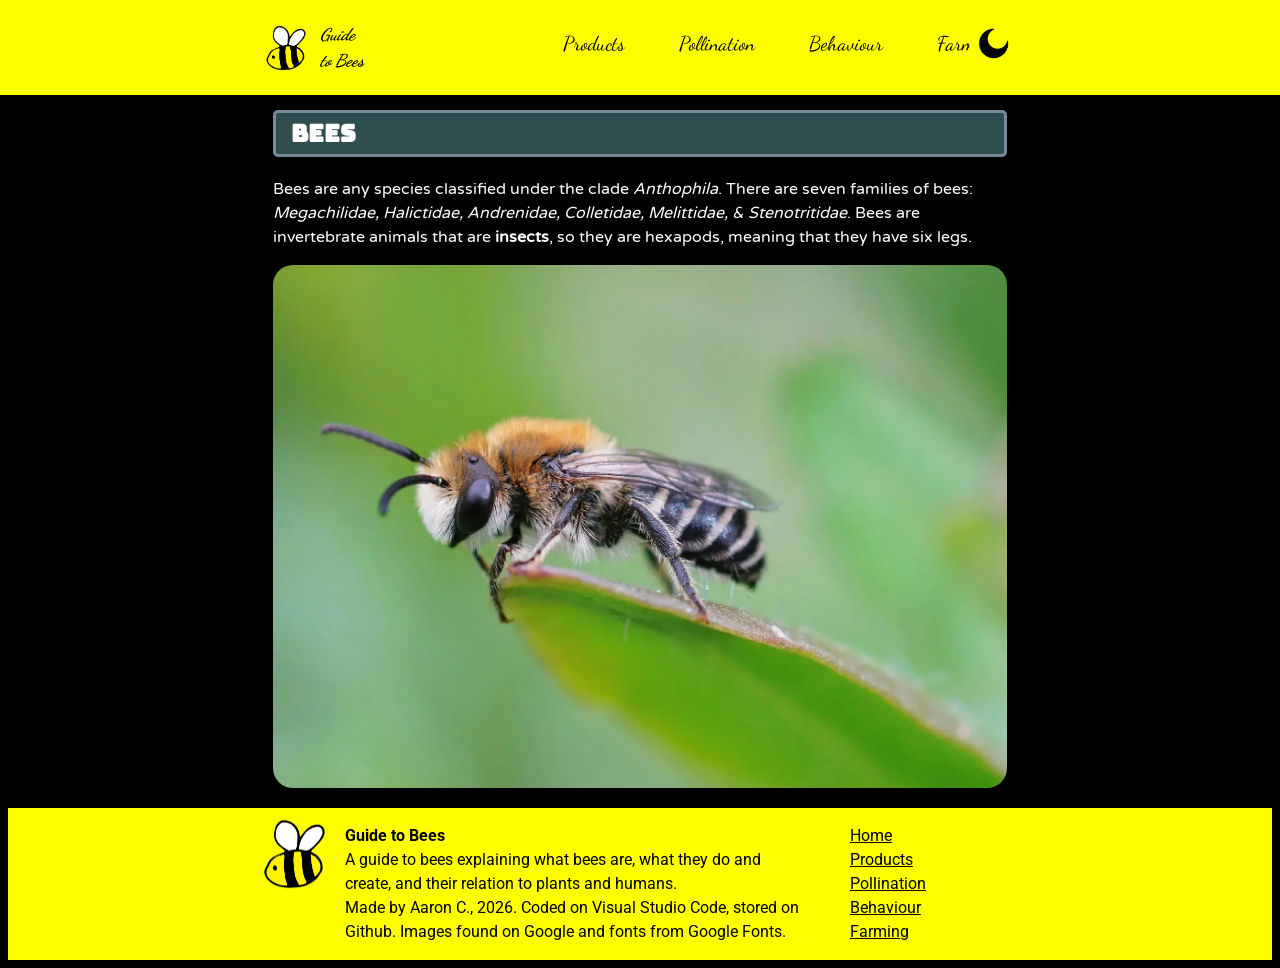
==== bees/index.html @ 00674b0a "Made the logo and the text hover at the same time with javascript." ====
<html lang="en" dir="ltr" style="touch-action: pan-y; scroll-behavior: auto;">
    <head>
        <title>Guide to Bees</title>
        <link rel="stylesheet" href="main.css">
    </head>
    <body>
        <div class="top-bar">
            <div class="both" id="logo"><a class="container" href="index.html"><img class="logo" src="images/beeter.png" alt="A simple bee logo."></a>
            <a class="name" href="index.html"><p>Guide<br>to Bees</p></a></div>
            <a class="page" href="combs.html">Products</a>
            <a class="page" href="plants.html">Pollination</a>
            <a class="page" href="behaviour.html">Behaviour</a>
            <a class="page" href="humans.html">Farming</a>
            <button class="dark" id="switch"><img class="icon" id="sunmoon" src="images/moon.png"></button>
        </div>
        <div class="content">
            <h2>Bees</h2>
            <p>Bees are any species classified under the clade <em>Anthophila</em>. There are seven families of bees: <em>Megachilidae, Halictidae, Andrenidae, Colletidae, Melittidae, & Stenotritidae</em>. Bees are invertebrate animals that are <strong>insects</strong>, so they are hexapods, meaning that they have six legs.</p>
            <img class="bee" src="images/a-bee.png" alt="A bee perched on a leaf.">
        </div>
        <div class="footer">
            <div class="ankle">
                <img class="beeter" src="images/beeter.png" alt="A bee logo.">
            </div>
            <div class="heel">
                <p><strong>Guide to Bees</strong><br>
                A guide to bees explaining what bees are, what they do and create, and their relation to plants and humans.<br>
                Made by Aaron C., 2026. Coded on Visual Studio Code, stored on Github. Images found on Google and fonts from Google Fonts.</p>
            </div>
            <div class="ball">
                <p><a class="toe" href="index.html">Home</a><br>
                <a class="toe" href="combs.html">Products</a><br>
                <a class="toe" href="plants.html">Pollination</a><br>
                <a class="toe" href="behaviour.html">Behaviour</a><br>
                <a class="toe" href="humans.html">Farming</a></p>
            </div>
        </div>
        <script>
            var r = document.querySelector(':root');
            const btn = document.getElementById("switch");
            const logo = document.getElementById("logo");
            btn.addEventListener("click", function () {
                document.documentElement.setAttribute('theme', 'light');
                sunmoon.src='images/sun.png';
            });
            logo.addEventListener("mouseover", function () {
                r.style.setProperty('--bob', 'top');
                r.style.setProperty('--fstyle', 'italic');
            });
            logo.addEventListener("mouseout", function () {
                r.style.setProperty('--bob', 'middle');
                r.style.setProperty('--fstyle', 'normal');
            });
        </script>
    </body>
</html>
---- bees/main.css ----
@import url("https://fonts.googleapis.com/css2?family=Bungee+Inline");
@import url("https://fonts.googleapis.com/css2?family=Bungee+Spice");
@import url("https://fonts.googleapis.com/css2?family=Varela+Round");
@import url("https://fonts.googleapis.com/css2?family=Dancing+Script");
@import url("https://fonts.googleapis.com/css2?family=Changa+One");
@import url("https://fonts.googleapis.com/css2?family=Roboto");

:root {
    --theme: dark;
    --primary-bg: black;
    --secondary-bg: darkslategrey;
    --tertiary-bg: lightslategrey;
    --main-text: white;
    --heading-text: white;
    --heading-font: 'Bungee Inline';
    --subheading-text: grey;
    --accent-text: black;
    --primary-accent: yellow;
    --secondary-accent: gold;
    --tertiary-accent: goldenrod;

    --fstyle: italic;
    --bob: middle;
}
[theme="light"] {
    --theme: light;
    --primary-bg: yellow;
    --secondary-bg: gold;
    --tertiary-bg: goldenrod;
    --main-text: black;
    --heading-text: darkorange;
    --heading-font: 'Bungee Spice';
    --subheading-text: darkorange;
    --accent-text: white;
    --primary-accent: black;
    --secondary-accent: darkslategrey;
    --tertiary-accent: lightslategrey;
}
body {
    background-color: var(--primary-bg, black);
}
.top-bar {
    position: fixed;
    left: 0;
    right: 0;
    top: 0;
    background-color: var(--primary-accent, yellow);
    line-height: 4.5;
    padding: 5px 20%;
    font-family: 'Dancing Script';
}
.content {
    margin: 70px 17% 0 17%;
    padding: 20px 50px;
    font-family: 'Varela Round';
}
.both {
    display: inline-block;
}
.container {
    display: inline-block;
    width: 60px;
    vertical-align: var(--bob, middle);
    border-radius: 10px;
}
.logo {
    width: 100%;
}
.name {
    color: var(--accent-text, black);
    text-decoration: none;
    display: inline-block;
    line-height: 1;
    vertical-align: middle;
    margin-right: 170px;
    font-weight: bold;
    font-size: 17px;
    font-style: var(--fstyle, normal);
}
.page {
    padding: 20px;
    background-color: var(--primary-accent, yellow);
    color: var(--accent-text, black);
    text-decoration: none;
    line-height: 1;
    font-size: 20px;
    border-radius: 10px;
    margin: 0 5px;
}
.current {
    background-color: var(--secondary-accent, gold);
    font-weight: bold;
}
.page:hover {
    background-color: var(--tertiary-accent, goldenrod);
}
.beeter {
    width: 100%;
}
h2 {
    background-color: var(--secondary-bg, darkslategrey);
    padding: 5px 15px;
    border-radius: 5px;
    border: 3px solid var(--tertiary-bg, lightslategrey);
    font-family: var(--heading-font, "Bungee Inline");
    color: var(--heading-text, white);
}
.footer {
    padding: 0 20% 0 19%;
    background-color: var(--primary-accent, yellow);
    font-family: 'Roboto';
}
.bee {
    width: 100%;
    border-radius: 20px;
    max-width: 1600px;
}
h3 {
    font-family: 'Changa One';
    color: var(--subheading-text, grey);
}
.comb {
    width: 15%;
    max-width: 259px;
    min-width: 80px;
    border-radius: 10px;
    vertical-align: middle;
    margin: 1% 2% 1% 2%;
}
.side {
    display: inline-block;
    width: 80%;
    vertical-align: middle;
}
.content {
    color: var(--main-text, white);
}
.ankle {
    display: inline-block;
    width: 12%;
}
.heel, .ball{
    display: inline-block;
    width: 60%;
    vertical-align: top;
    line-height: 1.25;
    color: var(--accent-text, black)
}
.ball {
    margin-left: 5%;
    width: 0;
}
.toe {
    color: var(--accent-text, black)
}
.toe:hover {
    text-decoration: none;
}
.tricolumn {
    display: inline-block;
    width: 30%;
    vertical-align: top;
    padding: 1%;
}
p {
    line-height: 1.5;
}
.dark {
    background-color: transparent;
    width: 60px;
    height: 60px;
    border: 0;
    vertical-align: middle;
    position: fixed;
    right: 20%;
    top: 13px;
}
.icon {
    width: 100%;
}
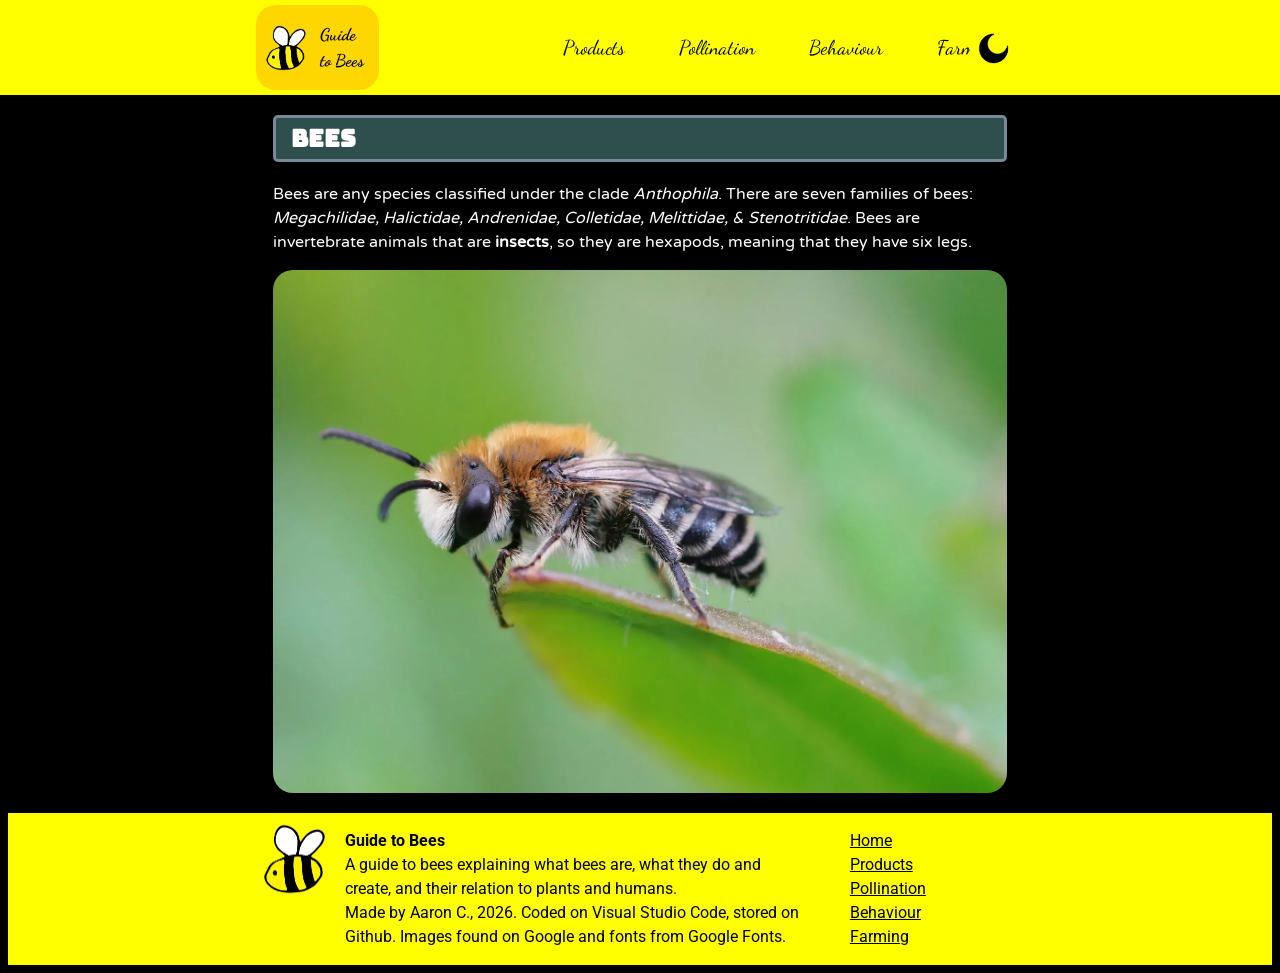
==== commit 028d26d0: "Updated the headers of all pages, made the home page show that the user is currently on it. Tried to" ====
--- a/bees/index.html
+++ b/bees/index.html
@@ -5,7 +5,7 @@
     </head>
     <body>
         <div class="top-bar">
-            <div class="both" id="logo"><a class="container" href="index.html"><img class="logo" src="images/beeter.png" alt="A simple bee logo."></a>
+            <div class="both current" id="logo"><a class="container" href="index.html"><img class="logo" src="images/beeter.png" alt="A simple bee logo."></a>
             <a class="name" href="index.html"><p>Guide<br>to Bees</p></a></div>
             <a class="page" href="combs.html">Products</a>
             <a class="page" href="plants.html">Pollination</a>
@@ -37,12 +37,22 @@
         </div>
         <script>
             var r = document.querySelector(':root');
+            const userTheme = localStorage.getItem('theme');
             const btn = document.getElementById("switch");
             const logo = document.getElementById("logo");
+            
             btn.addEventListener("click", function () {
-                document.documentElement.setAttribute('theme', 'light');
-                sunmoon.src='images/sun.png';
+                if (document.documentElement.classList.contains('light-theme')) {
+                    localStorage.setItem('theme', 'dark');
+                    document.documentElement.removeAttribute('theme', 'light');
+                    sunmoon.src='images/moon.png';
+                } else {
+                    localStorage.setItem('theme', 'light');
+                    document.documentElement.setAttribute('theme', 'light');
+                    sunmoon.src='images/sun.png';
+                }
             });
+            
             logo.addEventListener("mouseover", function () {
                 r.style.setProperty('--bob', 'top');
                 r.style.setProperty('--fstyle', 'italic');
--- a/bees/main.css
+++ b/bees/main.css
@@ -19,10 +19,10 @@
     --secondary-accent: gold;
     --tertiary-accent: goldenrod;
 
-    --fstyle: italic;
+    --fstyle: normal;
     --bob: middle;
 }
-[theme="light"] {
+[theme='light'] {
     --theme: light;
     --primary-bg: yellow;
     --secondary-bg: gold;
@@ -50,18 +50,20 @@
     font-family: 'Dancing Script';
 }
 .content {
-    margin: 70px 17% 0 17%;
+    margin: 75px 17% 0 17%;
     padding: 20px 50px;
     font-family: 'Varela Round';
 }
 .both {
     display: inline-block;
+    margin-right: 155px;
+    border-radius: 20px;
+    padding-right: 15px;
 }
 .container {
     display: inline-block;
     width: 60px;
     vertical-align: var(--bob, middle);
-    border-radius: 10px;
 }
 .logo {
     width: 100%;
@@ -72,7 +74,6 @@
     display: inline-block;
     line-height: 1;
     vertical-align: middle;
-    margin-right: 170px;
     font-weight: bold;
     font-size: 17px;
     font-style: var(--fstyle, normal);
@@ -86,6 +87,7 @@
     font-size: 20px;
     border-radius: 10px;
     margin: 0 5px;
+    vertical-align: middle;
 }
 .current {
     background-color: var(--secondary-accent, gold);
@@ -173,7 +175,7 @@
     vertical-align: middle;
     position: fixed;
     right: 20%;
-    top: 13px;
+    top: 18px;
 }
 .icon {
     width: 100%;
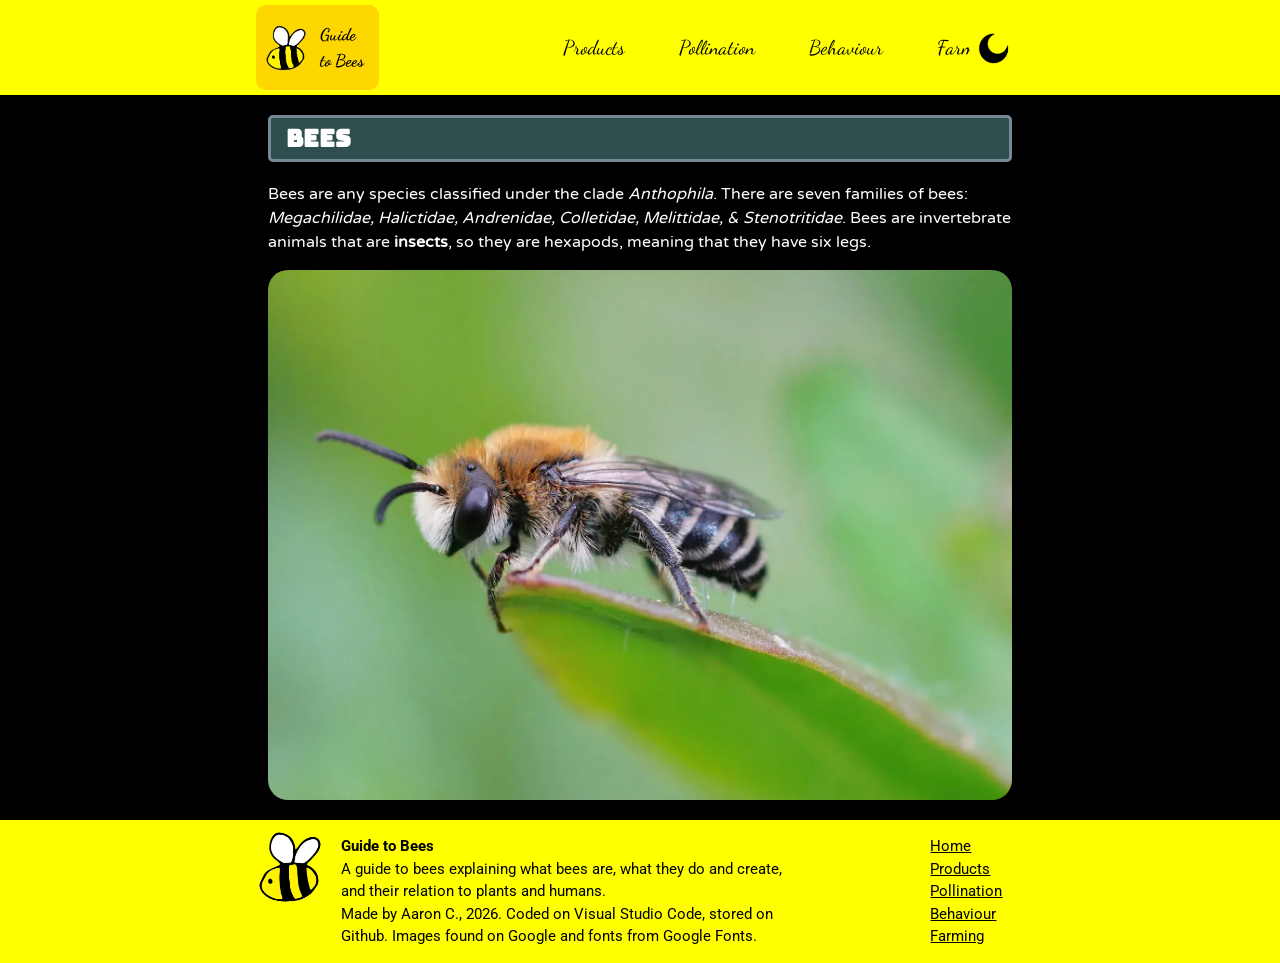
==== commit cf2b55a0: "Adjusted the footer." ====
--- a/bees/index.html
+++ b/bees/index.html
@@ -15,12 +15,14 @@
         </div>
         <div class="content">
             <h2>Bees</h2>
-            <p>Bees are any species classified under the clade <em>Anthophila</em>. There are seven families of bees: <em>Megachilidae, Halictidae, Andrenidae, Colletidae, Melittidae, & Stenotritidae</em>. Bees are invertebrate animals that are <strong>insects</strong>, so they are hexapods, meaning that they have six legs.</p>
-            <img class="bee" src="images/a-bee.png" alt="A bee perched on a leaf.">
+            <p>Bees are any species classified under the clade <em>Anthophila</em>. There are seven families of bees: <em>Megachilidae, 
+            Halictidae, Andrenidae, Colletidae, Melittidae, & Stenotritidae</em>. Bees are invertebrate animals that are 
+            <strong>insects</strong>, so they are hexapods, meaning that they have six legs.</p>
+            <img class="picture" src="images/a-bee.png" alt="A bee perched on a leaf.">
         </div>
-        <div class="footer">
+        <footer>
             <div class="ankle">
-                <img class="beeter" src="images/beeter.png" alt="A bee logo.">
+                <img class="beeter" src="images/beeter.png" alt="A simple bee logo.">
             </div>
             <div class="heel">
                 <p><strong>Guide to Bees</strong><br>
@@ -28,27 +30,38 @@
                 Made by Aaron C., 2026. Coded on Visual Studio Code, stored on Github. Images found on Google and fonts from Google Fonts.</p>
             </div>
             <div class="ball">
-                <p><a class="toe" href="index.html">Home</a><br>
+                <p class="toes"><a class="toe" href="index.html">Home</a><br>
                 <a class="toe" href="combs.html">Products</a><br>
                 <a class="toe" href="plants.html">Pollination</a><br>
                 <a class="toe" href="behaviour.html">Behaviour</a><br>
                 <a class="toe" href="humans.html">Farming</a></p>
             </div>
-        </div>
+        </footer>
         <script>
             var r = document.querySelector(':root');
             const userTheme = localStorage.getItem('theme');
             const btn = document.getElementById("switch");
             const logo = document.getElementById("logo");
+            const sunmoon = document.getElementById("sunmoon");
+            const root = document.documentElement;
+            const savedTheme = localStorage.getItem('theme');
+
+            if (savedTheme === 'light') {
+                root.setAttribute('theme', 'light');
+                sunmoon.src = 'images/sun.png';
+            } else {
+                root.removeAttribute('theme');
+                sunmoon.src = 'images/moon.png';
+            }
             
             btn.addEventListener("click", function () {
-                if (document.documentElement.classList.contains('light-theme')) {
+                if (root.getAttribute('theme') === 'light') {
                     localStorage.setItem('theme', 'dark');
-                    document.documentElement.removeAttribute('theme', 'light');
-                    sunmoon.src='images/moon.png';
+                    root.removeAttribute('theme');
+                    sunmoon.src = 'images/moon.png';
                 } else {
                     localStorage.setItem('theme', 'light');
-                    document.documentElement.setAttribute('theme', 'light');
+                    root.setAttribute('theme', 'light');
                     sunmoon.src='images/sun.png';
                 }
             });
--- a/bees/main.css
+++ b/bees/main.css
@@ -22,7 +22,7 @@
     --fstyle: normal;
     --bob: middle;
 }
-[theme='light'] {
+html[theme='light'] {
     --theme: light;
     --primary-bg: yellow;
     --secondary-bg: gold;
@@ -38,6 +38,8 @@
 }
 body {
     background-color: var(--primary-bg, black);
+    margin: 0;
+    padding: 0;
 }
 .top-bar {
     position: fixed;
@@ -57,7 +59,7 @@
 .both {
     display: inline-block;
     margin-right: 155px;
-    border-radius: 20px;
+    border-radius: 10px;
     padding-right: 15px;
 }
 .container {
@@ -107,12 +109,15 @@
     font-family: var(--heading-font, "Bungee Inline");
     color: var(--heading-text, white);
 }
-.footer {
+footer {
     padding: 0 20% 0 19%;
     background-color: var(--primary-accent, yellow);
     font-family: 'Roboto';
+    /*display: flex;
+    box-sizing: border-box;
+    justify-content: space-between;*/
 }
-.bee {
+.picture {
     width: 100%;
     border-radius: 20px;
     max-width: 1600px;
@@ -146,14 +151,15 @@
     width: 60%;
     vertical-align: top;
     line-height: 1.25;
+    font-size: 15px;
     color: var(--accent-text, black)
 }
 .ball {
-    margin-left: 5%;
+    margin-left: 15%;
     width: 0;
 }
 .toe {
-    color: var(--accent-text, black)
+    color: var(--accent-text, black);
 }
 .toe:hover {
     text-decoration: none;
@@ -163,6 +169,15 @@
     width: 30%;
     vertical-align: top;
     padding: 1%;
+}
+.a {
+    width: 47%;
+}
+.b {
+    width: 19%;
+}
+.c {
+    width: 27%;
 }
 p {
     line-height: 1.5;
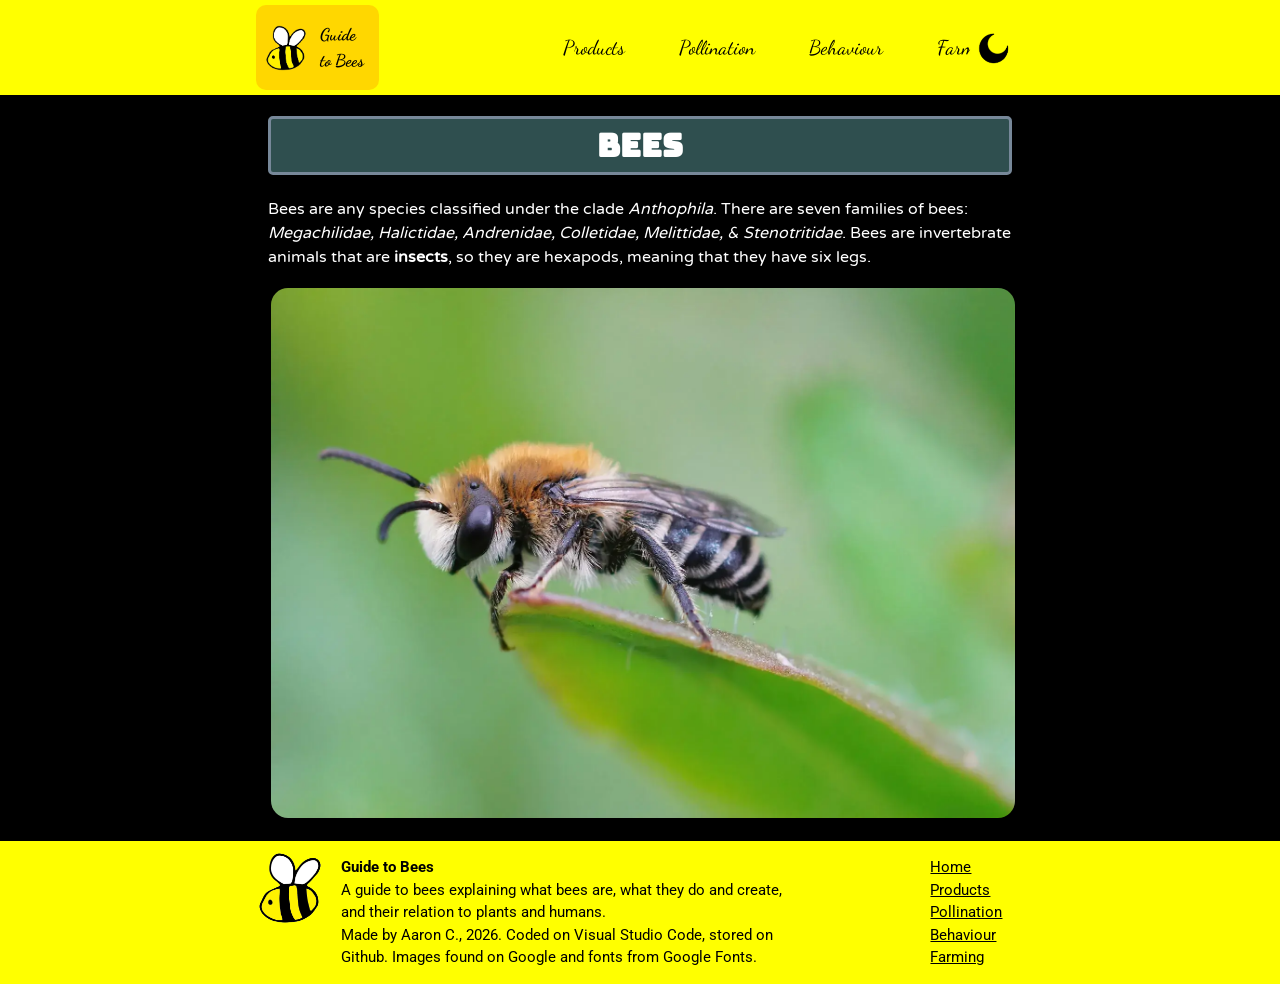
==== commit 4b64947e: "Deleted some images not being used. Changed the headers and added the information for pollination." ====
--- a/bees/index.html
+++ b/bees/index.html
@@ -14,7 +14,7 @@
             <button class="dark" id="switch"><img class="icon" id="sunmoon" src="images/moon.png"></button>
         </div>
         <div class="content">
-            <h2>Bees</h2>
+            <h1>Bees</h1>
             <p>Bees are any species classified under the clade <em>Anthophila</em>. There are seven families of bees: <em>Megachilidae, 
             Halictidae, Andrenidae, Colletidae, Melittidae, & Stenotritidae</em>. Bees are invertebrate animals that are 
             <strong>insects</strong>, so they are hexapods, meaning that they have six legs.</p>
--- a/bees/main.css
+++ b/bees/main.css
@@ -101,13 +101,14 @@
 .beeter {
     width: 100%;
 }
-h2 {
+h1 {
     background-color: var(--secondary-bg, darkslategrey);
     padding: 5px 15px;
     border-radius: 5px;
     border: 3px solid var(--tertiary-bg, lightslategrey);
     font-family: var(--heading-font, "Bungee Inline");
     color: var(--heading-text, white);
+    text-align: center;
 }
 footer {
     padding: 0 20% 0 19%;
@@ -121,8 +122,9 @@
     width: 100%;
     border-radius: 20px;
     max-width: 1600px;
+    border: 3px solid black;
 }
-h3 {
+h2 {
     font-family: 'Changa One';
     color: var(--subheading-text, grey);
 }
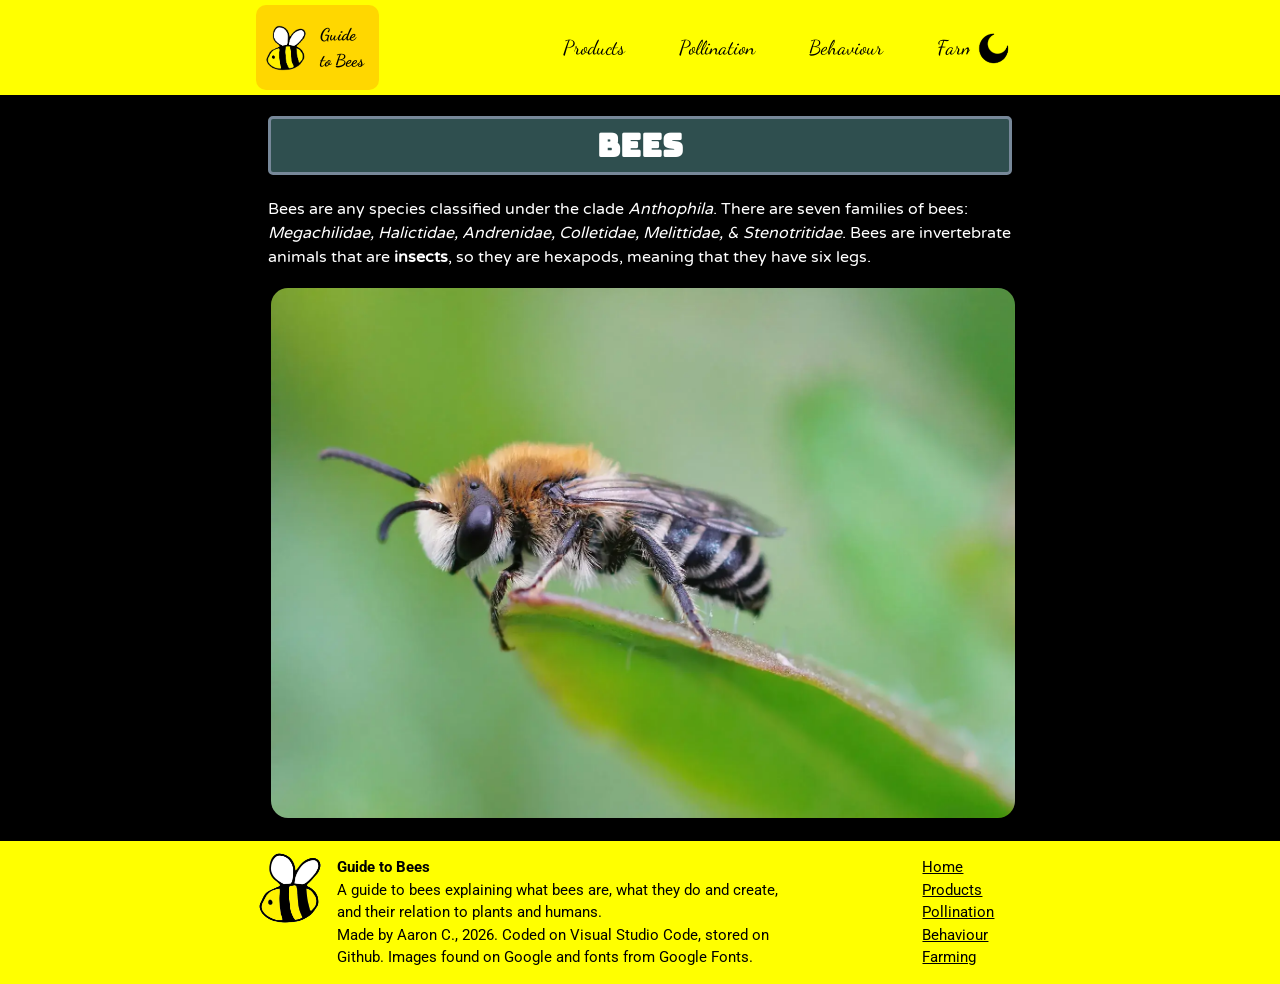
==== commit f11762ee: "Changed some classed divs into semantic elements, made the footer into a flexbox, and put in the inf" ====
--- a/bees/index.html
+++ b/bees/index.html
@@ -4,7 +4,7 @@
         <link rel="stylesheet" href="main.css">
     </head>
     <body>
-        <div class="top-bar">
+        <header>
             <div class="both current" id="logo"><a class="container" href="index.html"><img class="logo" src="images/beeter.png" alt="A simple bee logo."></a>
             <a class="name" href="index.html"><p>Guide<br>to Bees</p></a></div>
             <a class="page" href="combs.html">Products</a>
@@ -12,14 +12,14 @@
             <a class="page" href="behaviour.html">Behaviour</a>
             <a class="page" href="humans.html">Farming</a>
             <button class="dark" id="switch"><img class="icon" id="sunmoon" src="images/moon.png"></button>
-        </div>
-        <div class="content">
+        </header>
+        <main>
             <h1>Bees</h1>
             <p>Bees are any species classified under the clade <em>Anthophila</em>. There are seven families of bees: <em>Megachilidae, 
             Halictidae, Andrenidae, Colletidae, Melittidae, & Stenotritidae</em>. Bees are invertebrate animals that are 
             <strong>insects</strong>, so they are hexapods, meaning that they have six legs.</p>
             <img class="picture" src="images/a-bee.png" alt="A bee perched on a leaf.">
-        </div>
+        </main>
         <footer>
             <div class="ankle">
                 <img class="beeter" src="images/beeter.png" alt="A simple bee logo.">
@@ -30,11 +30,11 @@
                 Made by Aaron C., 2026. Coded on Visual Studio Code, stored on Github. Images found on Google and fonts from Google Fonts.</p>
             </div>
             <div class="ball">
-                <p class="toes"><a class="toe" href="index.html">Home</a><br>
+                <nav><a class="toe" href="index.html">Home</a><br>
                 <a class="toe" href="combs.html">Products</a><br>
                 <a class="toe" href="plants.html">Pollination</a><br>
                 <a class="toe" href="behaviour.html">Behaviour</a><br>
-                <a class="toe" href="humans.html">Farming</a></p>
+                <a class="toe" href="humans.html">Farming</a></nav>
             </div>
         </footer>
         <script>
--- a/bees/main.css
+++ b/bees/main.css
@@ -41,7 +41,7 @@
     margin: 0;
     padding: 0;
 }
-.top-bar {
+header {
     position: fixed;
     left: 0;
     right: 0;
@@ -51,10 +51,11 @@
     padding: 5px 20%;
     font-family: 'Dancing Script';
 }
-.content {
+main {
     margin: 75px 17% 0 17%;
     padding: 20px 50px;
     font-family: 'Varela Round';
+    color: var(--main-text, white);
 }
 .both {
     display: inline-block;
@@ -114,9 +115,8 @@
     padding: 0 20% 0 19%;
     background-color: var(--primary-accent, yellow);
     font-family: 'Roboto';
-    /*display: flex;
+    display: flex;
     box-sizing: border-box;
-    justify-content: space-between;*/
 }
 .picture {
     width: 100%;
@@ -141,9 +141,6 @@
     width: 80%;
     vertical-align: middle;
 }
-.content {
-    color: var(--main-text, white);
-}
 .ankle {
     display: inline-block;
     width: 12%;
@@ -166,7 +163,14 @@
 .toe:hover {
     text-decoration: none;
 }
-.tricolumn {
+nav {
+    display: block;
+    margin-top: 1em;
+    margin-bottom: 1em;
+    margin-left: 0;
+    margin-right: 0;
+}
+section {
     display: inline-block;
     width: 30%;
     vertical-align: top;
@@ -181,7 +185,7 @@
 .c {
     width: 27%;
 }
-p {
+p, nav {
     line-height: 1.5;
 }
 .dark {
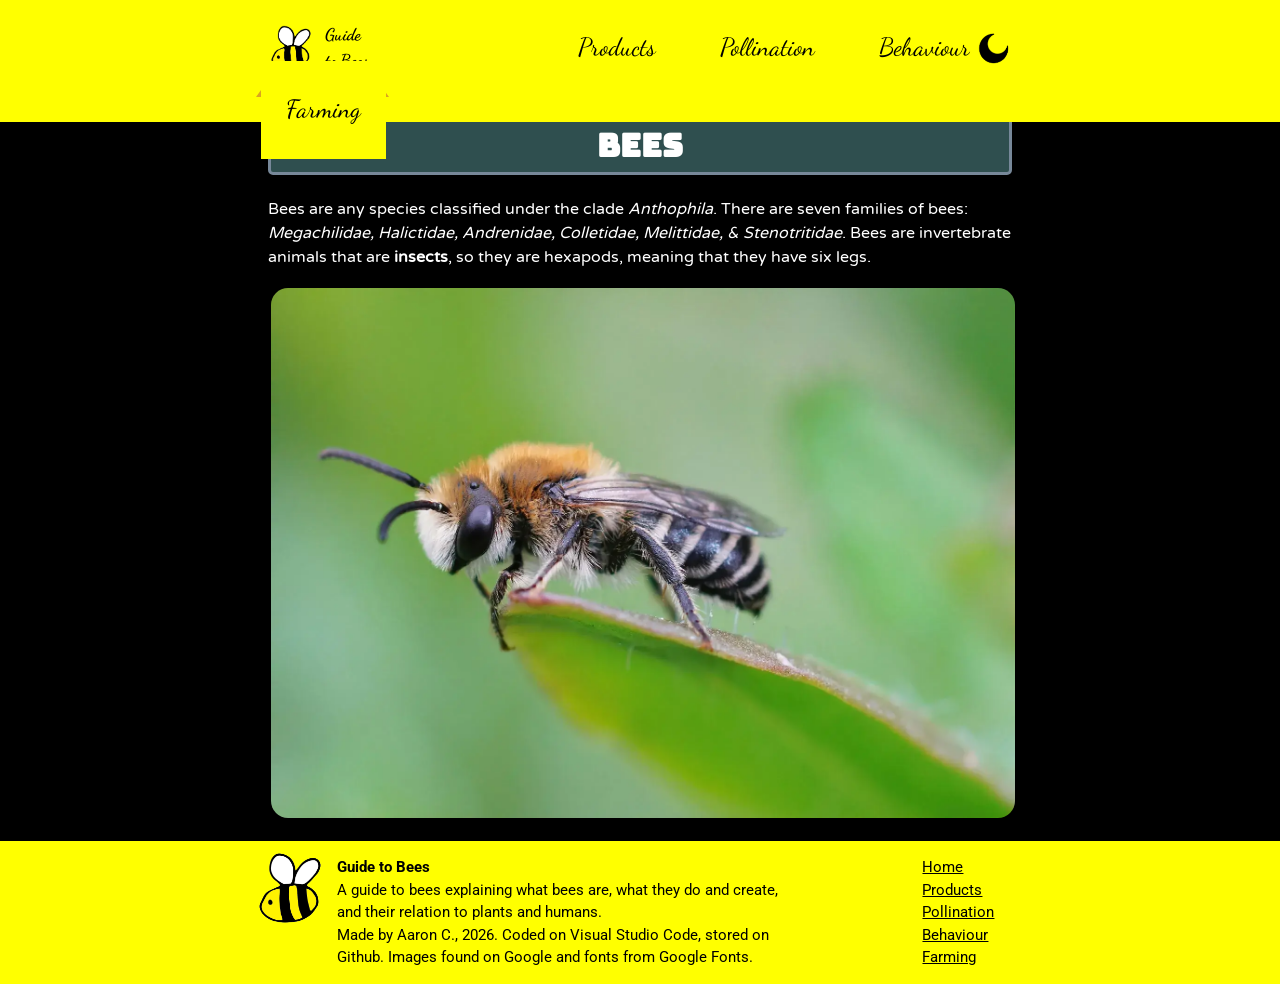
==== commit 1ae59240: "Polished the header." ====
--- a/bees/index.html
+++ b/bees/index.html
@@ -1,17 +1,17 @@
-<html lang="en" dir="ltr" style="touch-action: pan-y; scroll-behavior: auto;">
+<html lang="en" dir="ltr">
     <head>
         <title>Guide to Bees</title>
         <link rel="stylesheet" href="main.css">
     </head>
     <body>
         <header>
-            <div class="both current" id="logo"><a class="container" href="index.html"><img class="logo" src="images/beeter.png" alt="A simple bee logo."></a>
-            <a class="name" href="index.html"><p>Guide<br>to Bees</p></a></div>
+            <a class="both current" id="logo" href="index.html"><div class="container"><img class="logo" src="images/beeter.png" alt="A simple bee logo."></div>
+            <div class="name"><p>Guide<br>to Bees</p></div></a>
             <a class="page" href="combs.html">Products</a>
             <a class="page" href="plants.html">Pollination</a>
             <a class="page" href="behaviour.html">Behaviour</a>
             <a class="page" href="humans.html">Farming</a>
-            <button class="dark" id="switch"><img class="icon" id="sunmoon" src="images/moon.png"></button>
+            <button type="button" class="dark" id="switch"><img class="icon" id="sunmoon" src="images/moon.png"></button>
         </header>
         <main>
             <h1>Bees</h1>
--- a/bees/main.css
+++ b/bees/main.css
@@ -36,6 +36,10 @@
     --secondary-accent: darkslategrey;
     --tertiary-accent: lightslategrey;
 }
+html {
+    touch-action: pan-y;
+    scroll-behavior: auto;
+}
 body {
     background-color: var(--primary-bg, black);
     margin: 0;
@@ -48,7 +52,7 @@
     top: 0;
     background-color: var(--primary-accent, yellow);
     line-height: 4.5;
-    padding: 5px 20%;
+    padding: 0px 20%;
     font-family: 'Dancing Script';
 }
 main {
@@ -60,8 +64,10 @@
 .both {
     display: inline-block;
     margin-right: 155px;
-    border-radius: 10px;
     padding-right: 15px;
+    text-decoration: none;
+    border: 5px solid var(--primary-accent, yellow);
+    border-bottom: 7px solid var(--primary-accent, yellow);
 }
 .container {
     display: inline-block;
@@ -82,22 +88,23 @@
     font-style: var(--fstyle, normal);
 }
 .page {
-    padding: 20px;
+    padding: 28px 20px;
     background-color: var(--primary-accent, yellow);
     color: var(--accent-text, black);
     text-decoration: none;
     line-height: 1;
-    font-size: 20px;
-    border-radius: 10px;
+    font-size: 25px;
     margin: 0 5px;
     vertical-align: middle;
+    border: 5px solid var(--primary-accent, yellow);
+    border-bottom: 7px solid var(--primary-accent, yellow);
 }
 .current {
-    background-color: var(--secondary-accent, gold);
     font-weight: bold;
-}
-.page:hover {
-    background-color: var(--tertiary-accent, goldenrod);
+    border-bottom: 7px solid var(--tertiary-accent, goldenrod);
+}
+.page:hover, .both:hover {
+    border-bottom: 7px solid var(--secondary-accent, gold);
 }
 .beeter {
     width: 100%;
@@ -200,4 +207,28 @@
 }
 .icon {
     width: 100%;
+}
+details {
+    background-color: var(--secondary-bg, darkslategrey);
+    border-radius: 10px;
+    padding: 5px 15px;
+    margin-bottom: 10px;
+}
+summary {
+    background-color: var(--tertiary-bg, lightslategrey);
+    border-radius: 5px;
+    padding: 5px 15px;
+    font-weight: bold;
+    color: black;
+}
+.sub-detail {
+    margin-left: 20px;
+}
+li {
+    line-height: 1.25;
+}
+.embedded {
+    display: block;
+    width: 50%;/* change this */
+    margin: 5px 0;
 }
